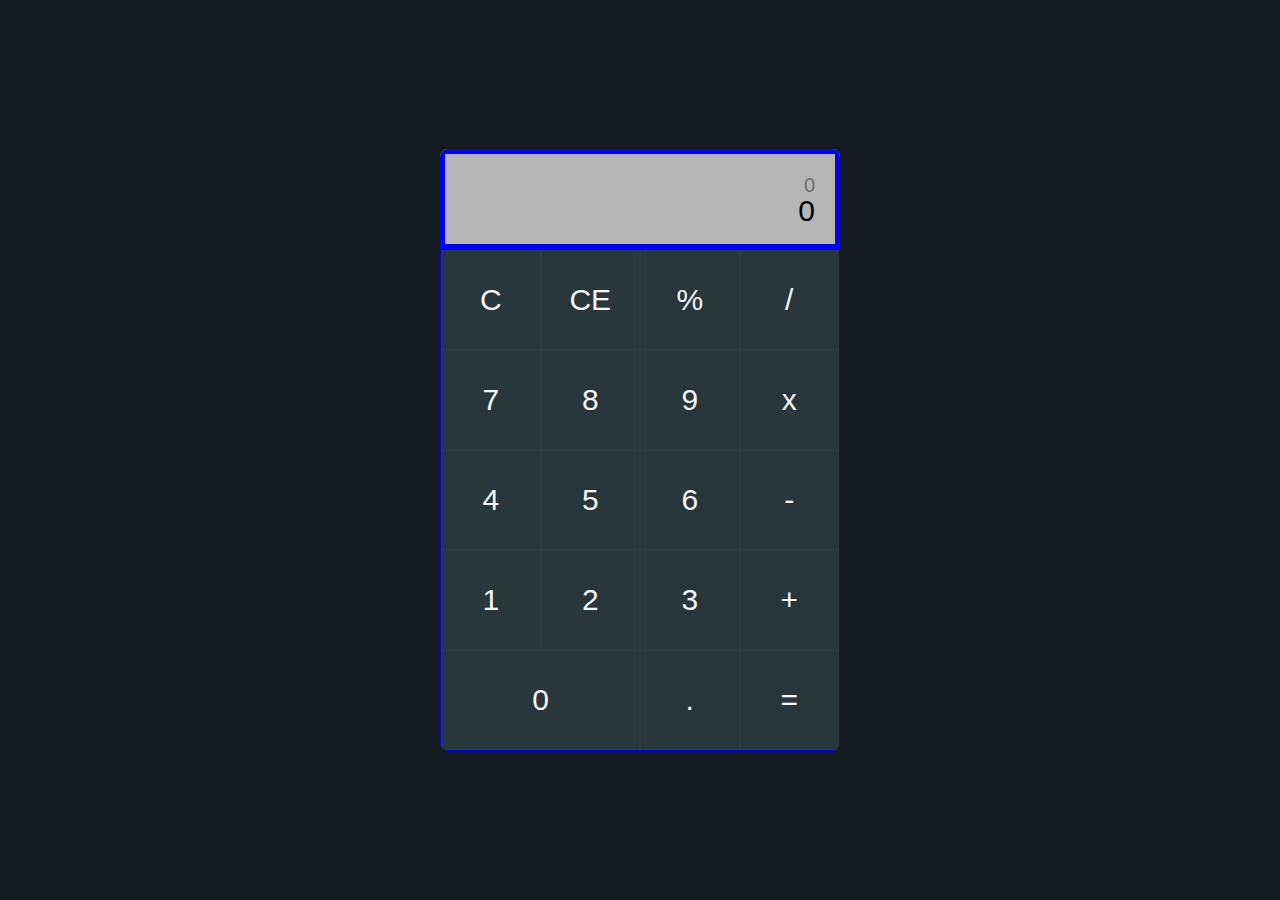
==== index.html @ 5fd251fd "ud" ====
<!DOCTYPE html>
<html lang="en">
    <head>
        <meta charset="UTF-8" />
        <meta name="viewport" content="width=device-width, initial-scale=1.0" />
        <title>Calculator</title>
        <link rel="stylesheet" href="cal-style.css" />
    </head>
    <body>
        <section>
            <div class="container">
                <div class="calculator">
                    <div class="display">
                        <div class="display-1">0</div>
                        <div class="display-2">0</div>
                        <div class="temp-result"></div>
                    </div>
                    <div class="all_button">
                        <div class="button all-clear">C</div>
                        <div class="button last-entity-clear">CE</div>
                        <div class="button operation">%</div>
                        <div class="button operation">/</div>
                        <div class="button number">7</div>
                        <div class="button number">8</div>
                        <div class="button number">9</div>
                        <div class="button operation">x</div>
                        <div class="button number">4</div>
                        <div class="button number">5</div>
                        <div class="button number">6</div>
                        <div class="button operation">-</div>
                        <div class="button number">1</div>
                        <div class="button number">2</div>
                        <div class="button number">3</div>
                        <div class="button operation">+</div>
                        <div class="button btn-0 number">0</div>
                        <div class="button number dot">.</div>
                        <div class="button equal">=</div>
                    </div>
                </div>
            </div>
        </section>
        <script src="cal-jav.js"></script>
    </body>
</html>
---- cal-style.css ----
/* CSS */
* {
    padding: 0;
    margin: 0;
    box-sizing: border-box;
}
html {
    font-family: sans-serif;
}
section {
    background-color: rgb(18, 26, 31);
    min-height: 100vh;
    width: 100%;
    display: flex;
    align-items: center;
    justify-content: center;
}
.container {
    width: 90%;
    max-width: 400px;
    background-color: rgb(39, 55, 59);
    border-radius: 8px;
    overflow: hidden;
}
.display {
    background-color: rgb(182, 182, 182);
    border: 5px solid blue;
    height: 100px;
    width: 100%;
    text-align: right;
    padding: 20px;
    font-size: 30px;
    position: relative;
}
.display-1 {
    opacity: 0.4;
    font-size: 20px;
    height: 20px;
    overflow: hidden;
}
.temp-result {
    position: absolute;
    bottom: 0;
    left: 10;
    font-size: 20px;
    opacity: 0.4;
}
.all_button {
    color: whitesmoke;
    display: grid;
    border: 1px solid blue;
    grid-template: repeat(4, 1fr) / repeat(4, 1fr);
}
.button {
    border: 0.5px solid rgba(92, 92, 92, 0.137);
    height: 100px;
    width: 100%;
    display: flex;
    align-items: center;
    justify-content: center;
    font-size: 30px;
    cursor: pointer;
}
.button:hover {
    background-color: rgba(5, 6, 78, 0.664);
    border: 1px solid blue;
    color: red;
}
.btn-0 {
    grid-column: 1/3;
}
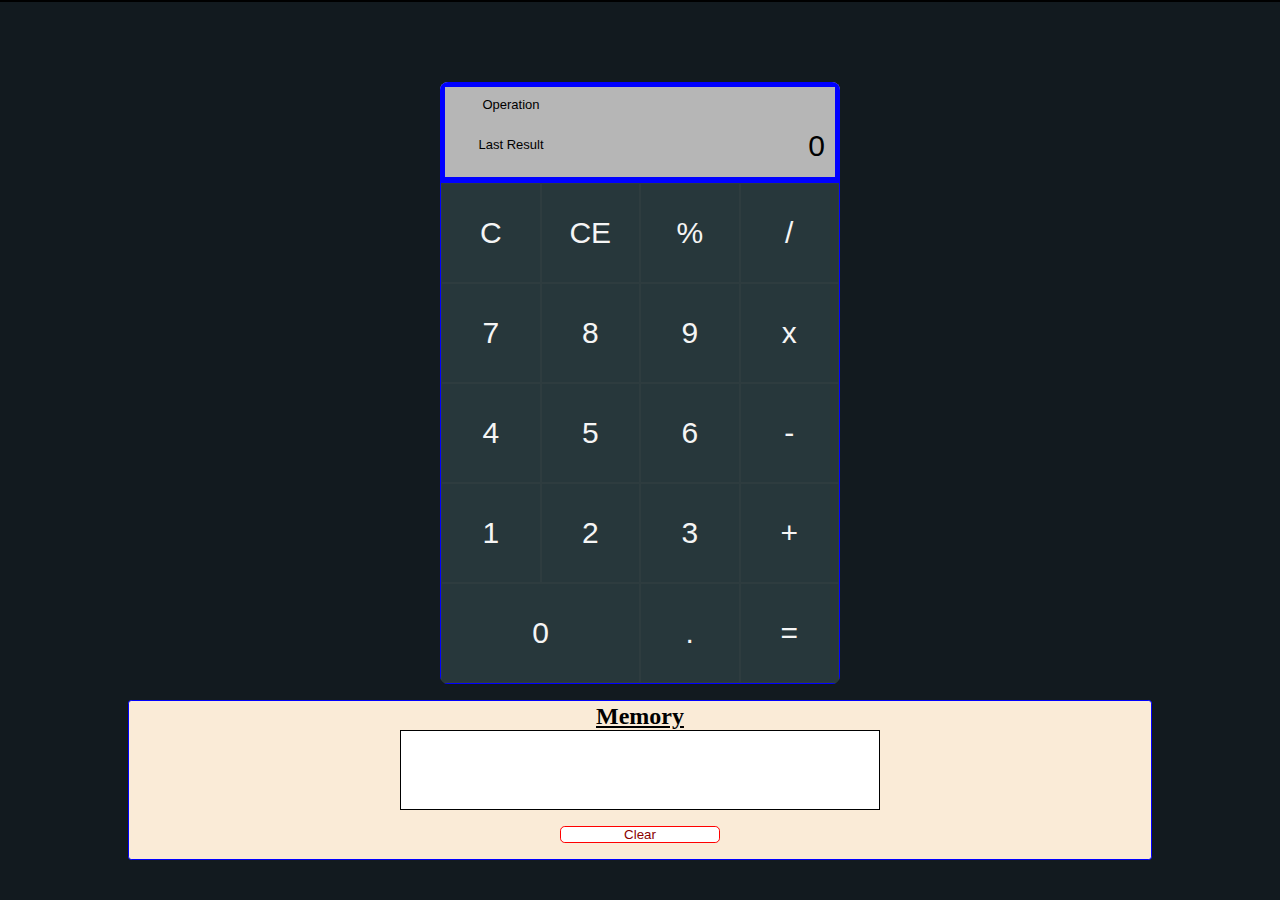
==== commit fe4c8fe9: "add: Memory Box & local storage" ====
--- a/index.html
+++ b/index.html
@@ -7,13 +7,20 @@
         <link rel="stylesheet" href="cal-style.css" />
     </head>
     <body>
+        <div class="info"></div>
         <section>
             <div class="container">
                 <div class="calculator">
                     <div class="display">
-                        <div class="display-1">0</div>
+                        <div class="operation">
+                            <p>Operation</p>
+                            <div class="display-1"></div>
+                        </div>
                         <div class="display-2">0</div>
-                        <div class="temp-result"></div>
+                        <div class="last-total">
+                            <p>Last Result</p>
+                            <div class="temp-result"></div>
+                        </div>
                     </div>
                     <div class="all_button">
                         <div class="button all-clear">C</div>
@@ -39,6 +46,13 @@
                 </div>
             </div>
         </section>
+
+        <div class="memory_Cont">
+            <h2>Memory</h2>
+            <div id="memory-operations"></div>
+            <button class="clearMemory-Btn" id="clear-memory">Clear</button>
+        </div>
+
         <script src="cal-jav.js"></script>
     </body>
 </html>
--- a/cal-style.css
+++ b/cal-style.css
@@ -4,17 +4,29 @@
     margin: 0;
     box-sizing: border-box;
 }
+
 html {
     font-family: sans-serif;
 }
+
+body {
+    background-color: rgb(18, 26, 31);
+}
+
+.info {
+    border: 0.1rem solid;
+}
+
 section {
-    background-color: rgb(18, 26, 31);
-    min-height: 100vh;
-    width: 100%;
+    /* background-color: rgb(18, 26, 31); */
+    /* min-height: 100vh; */
+    /* width: 100%; */
     display: flex;
     align-items: center;
     justify-content: center;
+    margin-top: 5rem;
 }
+
 .container {
     width: 90%;
     max-width: 400px;
@@ -22,35 +34,71 @@
     border-radius: 8px;
     overflow: hidden;
 }
+
 .display {
     background-color: rgb(182, 182, 182);
     border: 5px solid blue;
     height: 100px;
     width: 100%;
     text-align: right;
-    padding: 20px;
+    padding: 10px;
     font-size: 30px;
     position: relative;
 }
+
+.operation {
+    /* border: 0.1rem solid yellow; */
+    width: 7rem;
+    height: 2rem;
+    font-size: 13px;
+    text-align: center;
+}
+
 .display-1 {
+    color: red;
     opacity: 0.4;
     font-size: 20px;
-    height: 20px;
+    /* width: 7rem; */
+    /* height: 2rem; */
+    text-align: center;
     overflow: hidden;
 }
+
+.display-2 {
+    /* border: 1px solid red; */
+    width: 15rem;
+    float: right;
+    overflow-y: hidden;
+}
+
+/** Last Total Title */
+.last-total {
+    /* border: 0.1rem solid green; */
+    width: 7rem;
+    height: 2.2rem;
+    font-size: 13px;
+    text-align: center;
+    margin-top: 0.5rem;
+}
+
+/** Total of last operation */
 .temp-result {
-    position: absolute;
-    bottom: 0;
-    left: 10;
+    color: darkgreen;
+    /* position: absolute; */
+    /* bottom: 0; */
+    /* left: 10; */
     font-size: 20px;
-    opacity: 0.4;
+    /* opacity: 0.4; */
+    text-align: center;
 }
+
 .all_button {
     color: whitesmoke;
     display: grid;
     border: 1px solid blue;
     grid-template: repeat(4, 1fr) / repeat(4, 1fr);
 }
+
 .button {
     border: 0.5px solid rgba(92, 92, 92, 0.137);
     height: 100px;
@@ -61,11 +109,56 @@
     font-size: 30px;
     cursor: pointer;
 }
+
 .button:hover {
     background-color: rgba(5, 6, 78, 0.664);
     border: 1px solid blue;
     color: red;
 }
+
 .btn-0 {
     grid-column: 1/3;
 }
+
+/**  Memory Box Cont */
+.memory_Cont {
+    border: 0.1rem solid blue;
+    border-radius: 0.2rem;
+    background-color: antiquewhite;
+
+    width: 80%;
+    height: 10rem;
+    margin: 0 auto;
+    margin-top: 1rem;
+    margin-bottom: 2rem;
+}
+
+/** Memory Box Title */
+.memory_Cont > h2 {
+    text-align: center;
+    margin-top: 0.1rem;
+    font-family: cursive;
+    text-decoration: underline;
+}
+
+#memory-operations {
+    border: 0.1rem solid black;
+    background-color: white;
+    color: black;
+    width: 30rem;
+    height: 5rem;
+    margin: 0 auto;
+    overflow-x: hidden;
+}
+
+/** Memory Clear BTN */
+.clearMemory-Btn {
+    display: block;
+    border: 0.1rem solid red;
+    border-radius: 0.3rem;
+    background-color: white;
+    color: darkred;
+    width: 10rem;
+    margin: 0 auto;
+    margin-top: 1rem;
+}
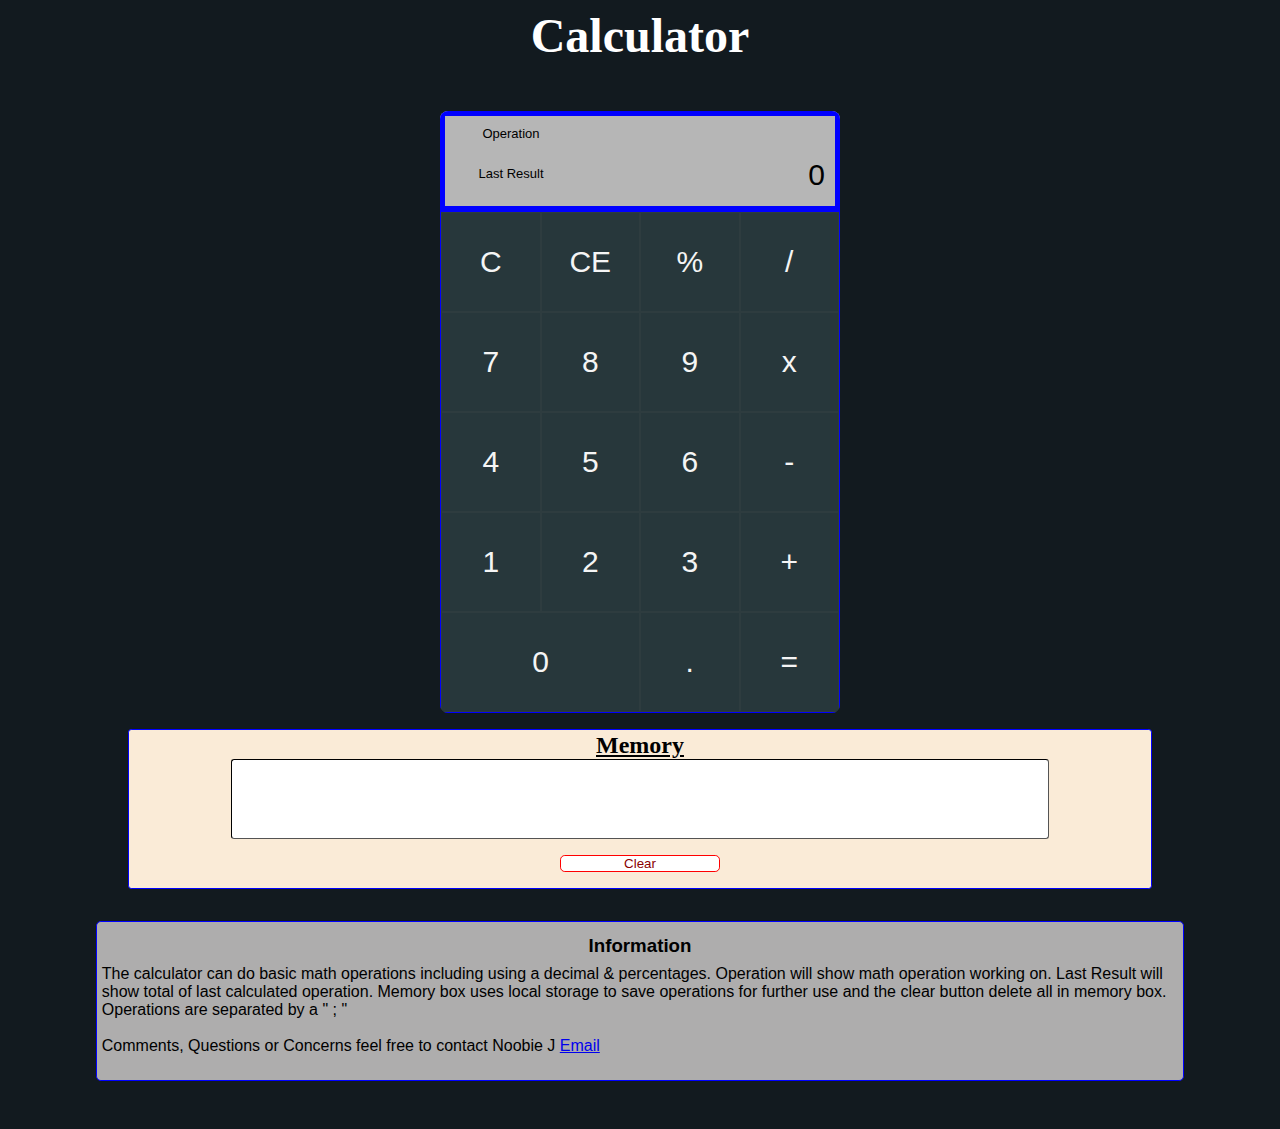
==== commit 39994f2e: "add: title & info box" ====
--- a/index.html
+++ b/index.html
@@ -7,7 +7,8 @@
         <link rel="stylesheet" href="cal-style.css" />
     </head>
     <body>
-        <div class="info"></div>
+        <h1>Calculator</h1>
+
         <section>
             <div class="container">
                 <div class="calculator">
@@ -53,6 +54,22 @@
             <button class="clearMemory-Btn" id="clear-memory">Clear</button>
         </div>
 
+        <div class="contactInfo_Cont">
+            <h3>Information</h3>
+            <p>
+                The calculator can do basic math operations including using a
+                decimal & percentages. Operation will show math operation
+                working on. Last Result will show total of last calculated
+                operation. Memory box uses local storage to save operations for
+                further use and the clear button delete all in memory box.
+                Operations are separated by a " ; "
+            </p>
+            <br />
+            <p>
+                Comments, Questions or Concerns feel free to contact Noobie J
+                <a href="mailto:jfmac.sudo@icloud.com">Email</a>
+            </p>
+        </div>
         <script src="cal-jav.js"></script>
     </body>
 </html>
--- a/cal-style.css
+++ b/cal-style.css
@@ -13,8 +13,16 @@
     background-color: rgb(18, 26, 31);
 }
 
-.info {
-    border: 0.1rem solid;
+body > h1 {
+    /* border: 0.1rem solid yellow; */
+
+    color: white;
+    text-align: center;
+    font-size: 48px;
+
+    font-family: cursive;
+
+    margin-top: 0.5rem;
 }
 
 section {
@@ -24,7 +32,7 @@
     display: flex;
     align-items: center;
     justify-content: center;
-    margin-top: 5rem;
+    margin-top: 3rem;
 }
 
 .container {
@@ -142,10 +150,11 @@
 }
 
 #memory-operations {
-    border: 0.1rem solid black;
+    border: 0.1rem inset black;
+    border-radius: 0.2rem;
     background-color: white;
     color: black;
-    width: 30rem;
+    width: 80%;
     height: 5rem;
     margin: 0 auto;
     overflow-x: hidden;
@@ -162,3 +171,21 @@
     margin: 0 auto;
     margin-top: 1rem;
 }
+
+.contactInfo_Cont {
+    border: 0.1rem solid blue;
+    border-radius: 0.3rem;
+    background-color: rgb(174, 173, 173);
+
+    width: 85%;
+    height: 10rem;
+    margin: 0 auto;
+    margin-bottom: 3rem;
+    padding: .3rem;
+}
+
+
+.contactInfo_Cont > h3 {
+    text-align: center;
+    padding: .5rem;
+}
